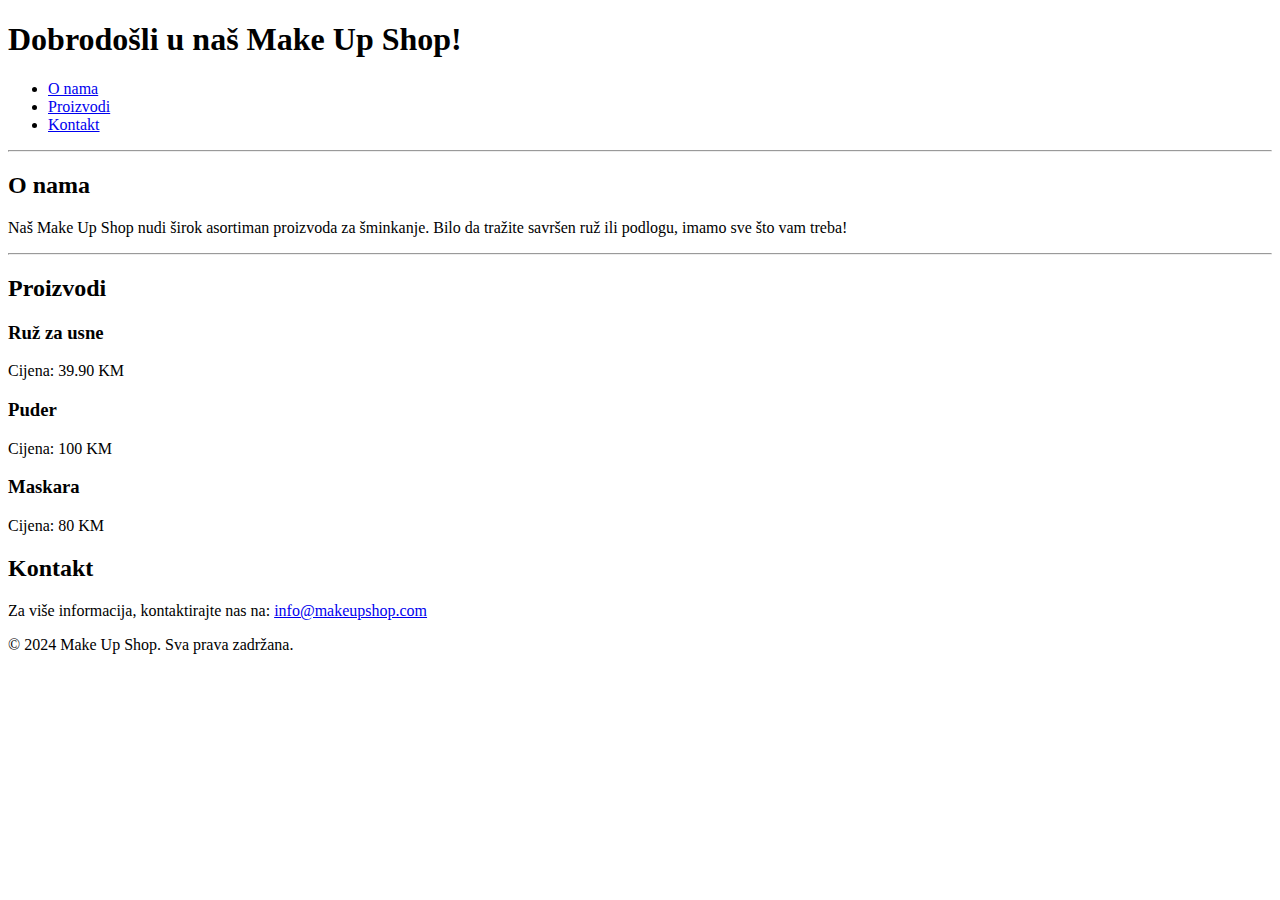
==== index.html @ 3cdc01b3 "Space" ====
<!DOCTYPE html>
<html lang="hr">
<head>
    <meta charset="UTF-8">
    <meta name="viewport" content="width=device-width, initial-scale=1.0">
    <title>Make Up Shop</title>
    <link rel="stylesheet" href="style.css">
</head>
<body>
    <header>
        <h1>Dobrodošli u naš Make Up Shop!</h1>
        <nav>
            <ul>
                <li><a href="#about">O nama</a></li>
                <li><a href="#products">Proizvodi</a></li>
                <li><a href="#contact">Kontakt</a></li>
            </ul>
        </nav>
    </header>

    <hr>

    <section id="about">
        <h2>O nama</h2>
        <p>Naš Make Up Shop nudi širok asortiman proizvoda za šminkanje. Bilo da tražite savršen ruž ili podlogu, imamo sve što vam treba!</p>
    </section>

    <hr>

    <section id="products">
        <h2>Proizvodi</h2>
        <div class="product">
            <h3>Ruž za usne</h3>
            <p>Cijena: 39.90 KM</p>
        </div>
        <div class="product">
            <h3>Puder</h3>
            <p>Cijena: 100 KM</p>
        </div>
        <div class="product">
            <h3>Maskara</h3>
            <p>Cijena: 80 KM</p>
        </div>
    </section>

    <section id="contact">
        <h2>Kontakt</h2>
        <p>Za više informacija, kontaktirajte nas na: <a href="mailto:info@makeupshop.com">info@makeupshop.com</a></p>
    </section>

    <footer>
        <p>&copy; 2024 Make Up Shop. Sva prava zadržana.</p>
    </footer>
</body>
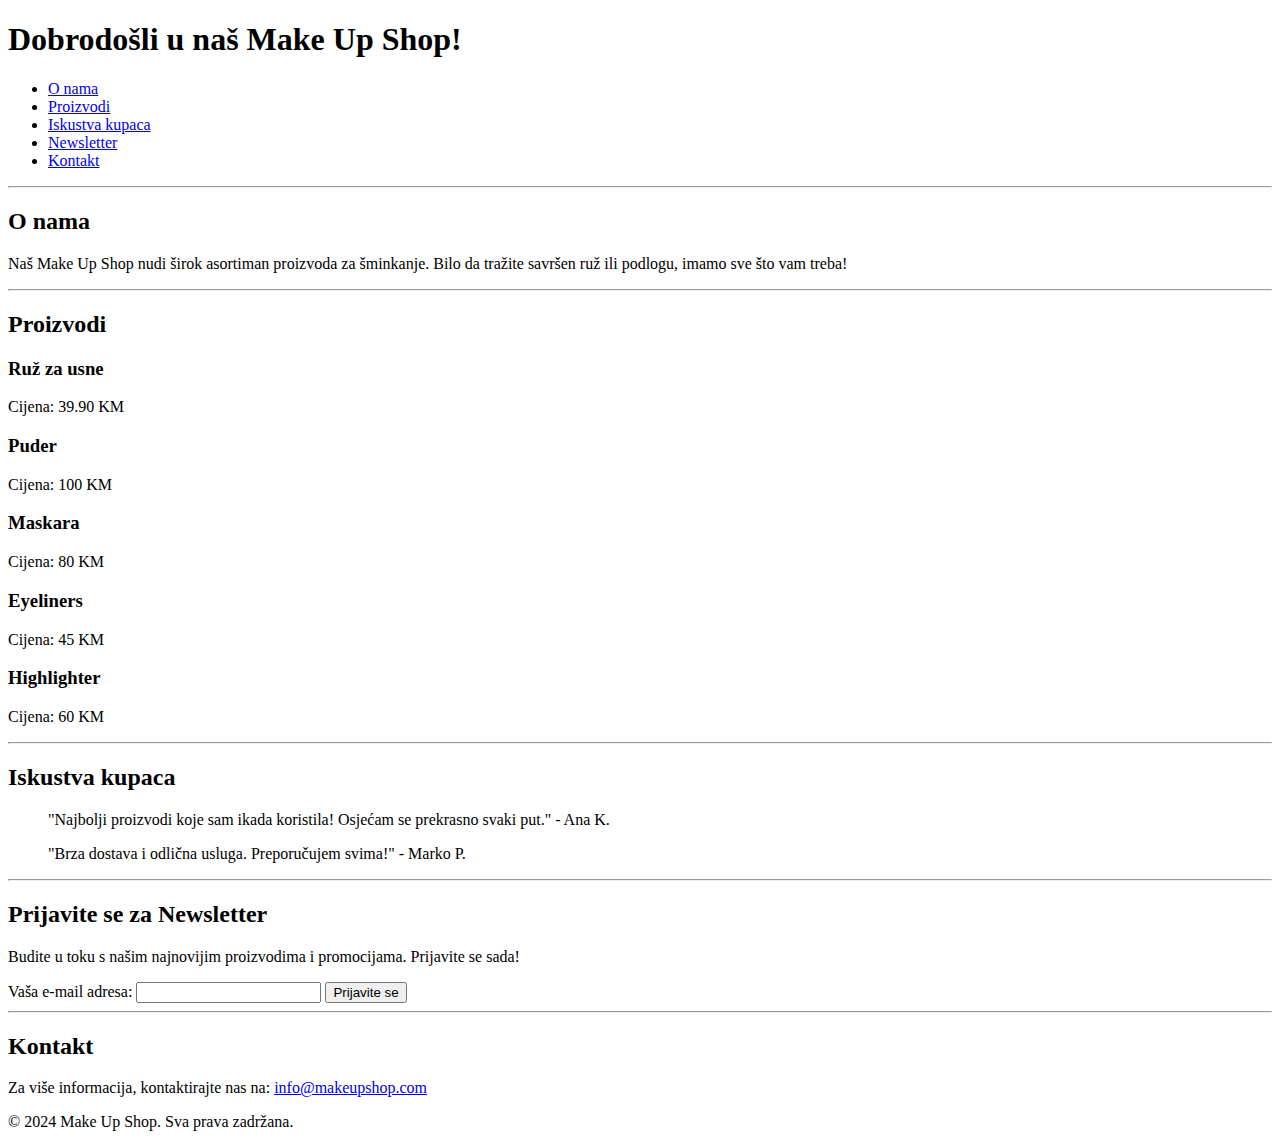
==== commit 87bd9767: "Opis promjena" ====
--- a/index.html
+++ b/index.html
@@ -13,6 +13,8 @@
             <ul>
                 <li><a href="#about">O nama</a></li>
                 <li><a href="#products">Proizvodi</a></li>
+                <li><a href="#testimonials">Iskustva kupaca</a></li>
+                <li><a href="#newsletter">Newsletter</a></li>
                 <li><a href="#contact">Kontakt</a></li>
             </ul>
         </nav>
@@ -41,7 +43,40 @@
             <h3>Maskara</h3>
             <p>Cijena: 80 KM</p>
         </div>
+        <div class="product">
+            <h3>Eyeliners</h3>
+            <p>Cijena: 45 KM</p>
+        </div>
+        <div class="product">
+            <h3>Highlighter</h3>
+            <p>Cijena: 60 KM</p>
+        </div>
     </section>
+    <hr>
+
+    <section id="testimonials">
+        <h2>Iskustva kupaca</h2>
+        <blockquote>
+            <p>"Najbolji proizvodi koje sam ikada koristila! Osjećam se prekrasno svaki put." - Ana K.</p>
+        </blockquote>
+        <blockquote>
+            <p>"Brza dostava i odlična usluga. Preporučujem svima!" - Marko P.</p>
+        </blockquote>
+    </section>
+
+    <hr>
+
+    <section id="newsletter">
+        <h2>Prijavite se za Newsletter</h2>
+        <p>Budite u toku s našim najnovijim proizvodima i promocijama. Prijavite se sada!</p>
+        <form action="#" method="post">
+            <label for="email">Vaša e-mail adresa:</label>
+            <input type="email" id="email" name="email" required>
+            <button type="submit">Prijavite se</button>
+        </form>
+    </section>
+
+    <hr>
 
     <section id="contact">
         <h2>Kontakt</h2>
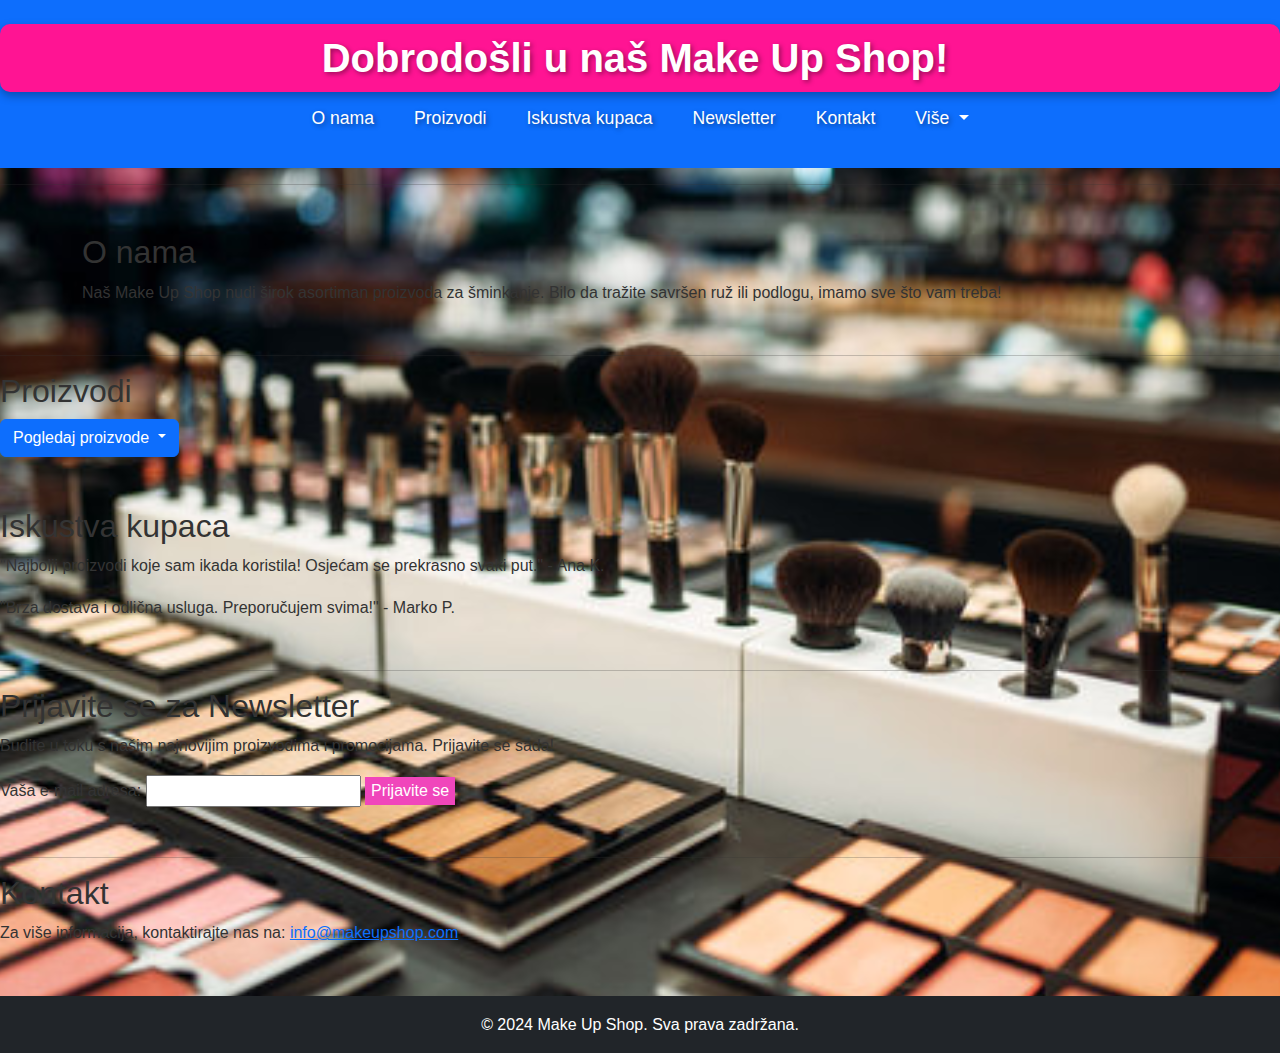
==== commit 8a7ffba9: "Normalizovanje završetaka linija" ====
--- a/index.html
+++ b/index.html
@@ -4,55 +4,90 @@
     <meta charset="UTF-8">
     <meta name="viewport" content="width=device-width, initial-scale=1.0">
     <title>Make Up Shop</title>
+    <link href="https://cdn.jsdelivr.net/npm/bootstrap@5.3.0-alpha1/dist/css/bootstrap.min.css" rel="stylesheet">
     <link rel="stylesheet" href="style.css">
 </head>
 <body>
-    <header>
-        <h1>Dobrodošli u naš Make Up Shop!</h1>
+    <header class="bg-primary text-white py-4">
+        <div class="container"></div>
+        <h1 class="nav justify-content-center">Dobrodošli u naš Make Up Shop!</h1>
         <nav>
-            <ul>
-                <li><a href="#about">O nama</a></li>
-                <li><a href="#products">Proizvodi</a></li>
-                <li><a href="#testimonials">Iskustva kupaca</a></li>
-                <li><a href="#newsletter">Newsletter</a></li>
-                <li><a href="#contact">Kontakt</a></li>
+            <ul class="nav justify-content-center">
+                <li class="nav-item"><a class="nav-link text-white" href="#about">O nama</a></li>
+                <li class="nav-item"><a class="nav-link text-white" href="#products">Proizvodi</a></li>
+                <li class="nav-item"><a class="nav-link text-white" href="#testimonials">Iskustva kupaca</a></li>
+                <li class="nav-item"><a class="nav-link text-white" href="#newsletter">Newsletter</a></li>
+                <li class="nav-item"><a class="nav-link text-white" href="#contact">Kontakt</a></li>
+
+                <li class="nav-item dropdown">
+                    <a class="nav-link dropdown-toggle text-white" href="#" id="navbarDropdown" role="button" data-bs-toggle="dropdown" aria-expanded="false">
+                        Više
+                    </a>
+                    <ul class="dropdown-menu" aria-labelledby="navbarDropdown">
+                        <li><a class="dropdown-item" href="#about">O nama</a></li>
+                        <li><a class="dropdown-item" href="#products">Proizvodi</a></li>
+                        <li><a class="dropdown-item" href="#testimonials">Iskustva</a></li>
+                        <li><a class="dropdown-item" href="#newsletter">Newsletter</a></li>
+                        <li><a class="dropdown-item" href="#contact">Kontakt</a></li>
+                    </ul>
+                </li>
+            </ul>
+        </nav>
+    </div>
+</header>
             </ul>
         </nav>
     </header>
 
     <hr>
-
+    <div class="container mt-5">
     <section id="about">
         <h2>O nama</h2>
         <p>Naš Make Up Shop nudi širok asortiman proizvoda za šminkanje. Bilo da tražite savršen ruž ili podlogu, imamo sve što vam treba!</p>
     </section>
-
+</div>
     <hr>
 
     <section id="products">
         <h2>Proizvodi</h2>
-        <div class="product">
-            <h3>Ruž za usne</h3>
-            <p>Cijena: 39.90 KM</p>
-        </div>
-        <div class="product">
-            <h3>Puder</h3>
-            <p>Cijena: 100 KM</p>
-        </div>
-        <div class="product">
-            <h3>Maskara</h3>
-            <p>Cijena: 80 KM</p>
-        </div>
-        <div class="product">
-            <h3>Eyeliners</h3>
-            <p>Cijena: 45 KM</p>
-        </div>
-        <div class="product">
-            <h3>Highlighter</h3>
-            <p>Cijena: 60 KM</p>
+        <div class="dropdown">
+            <button class="btn btn-primary dropdown-toggle" type="button" id="dropdownProducts" data-bs-toggle="dropdown" aria-expanded="false">
+                Pogledaj proizvode
+            </button>
+            <ul class="dropdown-menu" aria-labelledby="dropdownProducts">
+                <li>
+                    <div class="product">
+                        <h3>Ruž za usne</h3>
+                        <p>Cijena: 39.90 KM</p>
+                    </div>
+                </li>
+                <li>
+                    <div class="product">
+                        <h3>Puder</h3>
+                        <p>Cijena: 100 KM</p>
+                    </div>
+                </li>
+                <li>
+                    <div class="product">
+                        <h3>Maskara</h3>
+                        <p>Cijena: 80 KM</p>
+                    </div>
+                </li>
+                <li>
+                    <div class="product">
+                        <h3>Eyeliners</h3>
+                        <p>Cijena: 45 KM</p>
+                    </div>
+                </li>
+                <li>
+                    <div class="product">
+                        <h3>Highlighter</h3>
+                        <p>Cijena: 60 KM</p>
+                    </div>
+                </li>
+            </ul>
         </div>
     </section>
-    <hr>
 
     <section id="testimonials">
         <h2>Iskustva kupaca</h2>
@@ -82,8 +117,12 @@
         <h2>Kontakt</h2>
         <p>Za više informacija, kontaktirajte nas na: <a href="mailto:info@makeupshop.com">info@makeupshop.com</a></p>
     </section>
+    
+    <footer class="bg-dark text-white py-3 mt-5">
+        <div class="container text-center">
+            <p>&copy; 2024 Make Up Shop. Sva prava zadržana.</p>
+        </div>
+    </footer>
 
-    <footer>
-        <p>&copy; 2024 Make Up Shop. Sva prava zadržana.</p>
-    </footer>
+
 </body>
--- a/style.css
+++ b/style.css
@@ -0,0 +1,110 @@
+body {
+    font-family: 'Arial', sans-serif;
+    background-color: #f4f4f9;
+    background-image: url(360_F_238040002_oAUAwR0HAALRZzECXkzG024U1DKHfk6J.jpg);
+    background-size: cover;
+    background-position: center;
+    color: #333;
+    line-height: 1.6;
+    margin: 0;
+    padding: 0;
+}
+header {
+    background-color: rgba(255, 20, 145, 0.586);
+    padding: 30px 0;
+    color: white;
+    text-shadow: 2px 2px 5px rgba(0, 0, 0, 0.4); 
+}
+
+header h1 {
+    background-color: deeppink;
+    font-size: 2.5rem;
+    font-weight: bold;
+    text-align: center;
+    padding: 10px;
+    border-radius: 10px;
+    box-shadow: 0 4px 10px rgba(0, 0, 0, 0.3);
+}
+
+header nav .nav-link {
+    color: white;
+    font-size: 1.1rem;
+    padding: 12px 20px;
+    transition: color 0.3s ease;
+}
+
+header nav .nav-link:hover {
+    color: #ffc107;
+    text-decoration: underline;
+}
+header nav .dropdown-menu {
+    background-color: #ff69b4;
+}
+header nav .dropdown-item {
+    color: white;
+    font-size: 1rem;
+}
+
+header nav .dropdown-item:hover {
+    background-color: #ff1493;
+    color: #fff;
+}
+.product {
+    background: white;
+    padding: 20px;
+    margin: 10px 0;
+    border-radius: 8px;
+    box-shadow: 0 4px 6px rgba(0, 0, 0, 0.1);
+    transition: transform 0.3s ease, box-shadow 0.3s ease;
+}
+.product:hover {
+    transform: translateY(-10px); 
+    box-shadow: 0 12px 24px rgba(0, 0, 0, 0.2); 
+}
+
+.product h3 {
+    font-size: 1.5rem;
+    font-weight: bold;
+    margin-bottom: 10px;
+}
+
+.product p {
+    font-size: 1.1rem;
+    margin-bottom: 0;
+    color: #555;
+}
+
+footer {
+    background: #333;
+    color: white;
+    text-align: center;
+    padding: 15px;
+}
+section {
+    margin-bottom: 50px;
+}
+
+#newsletter form .form-label {
+    font-weight: bold;
+    font-size: 1.1rem;
+    color: #333;
+}
+
+#newsletter button {
+    background-color: #f046bb;
+    color: white;
+    border: none;
+    font-size: 1rem;
+}
+
+#newsletter button:hover {
+    background-color: #f046bb;
+}
+
+footer p {
+    margin-bottom: 0;
+}
+.dropdown-menu .product {
+    padding: 15px;
+    border-bottom: 1px solid #eee;
+}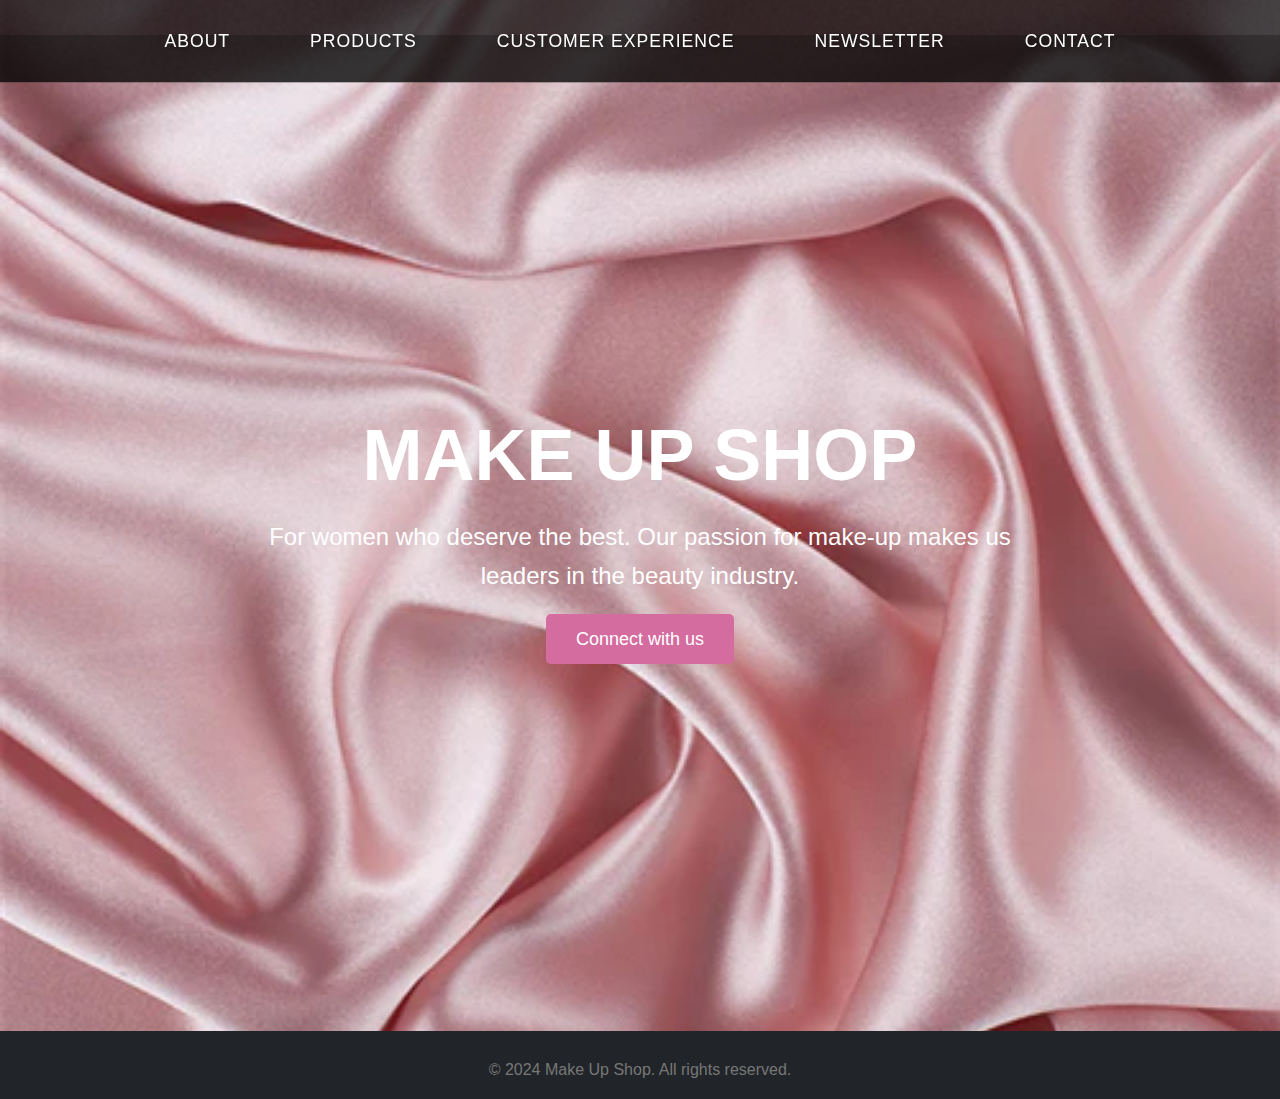
==== commit 7b95f7a5: "ain" ====
--- a/index.html
+++ b/index.html
@@ -8,29 +8,16 @@
     <link rel="stylesheet" href="style.css">
 </head>
 <body>
-    <header class="bg-primary text-white py-4">
+    <header class=" text-white py-4">
         <div class="container"></div>
-        <h1 class="nav justify-content-center">Dobrodošli u naš Make Up Shop!</h1>
+
         <nav>
             <ul class="nav justify-content-center">
-                <li class="nav-item"><a class="nav-link text-white" href="#about">O nama</a></li>
-                <li class="nav-item"><a class="nav-link text-white" href="#products">Proizvodi</a></li>
-                <li class="nav-item"><a class="nav-link text-white" href="#testimonials">Iskustva kupaca</a></li>
-                <li class="nav-item"><a class="nav-link text-white" href="#newsletter">Newsletter</a></li>
-                <li class="nav-item"><a class="nav-link text-white" href="#contact">Kontakt</a></li>
-
-                <li class="nav-item dropdown">
-                    <a class="nav-link dropdown-toggle text-white" href="#" id="navbarDropdown" role="button" data-bs-toggle="dropdown" aria-expanded="false">
-                        Više
-                    </a>
-                    <ul class="dropdown-menu" aria-labelledby="navbarDropdown">
-                        <li><a class="dropdown-item" href="#about">O nama</a></li>
-                        <li><a class="dropdown-item" href="#products">Proizvodi</a></li>
-                        <li><a class="dropdown-item" href="#testimonials">Iskustva</a></li>
-                        <li><a class="dropdown-item" href="#newsletter">Newsletter</a></li>
-                        <li><a class="dropdown-item" href="#contact">Kontakt</a></li>
-                    </ul>
-                </li>
+                <li class="nav-item"><a class="nav-link text-white" href="about.html">About</a></li>
+                <li class="nav-item"><a class="nav-link text-white" href="products.html">Products</a></li>
+                <li class="nav-item"><a class="nav-link text-white" href="customerexperince.html">Customer Experience</a></li>
+                <li class="nav-item"><a class="nav-link text-white" href="newsellers.html">Newsletter</a></li>
+                <li class="nav-item"><a class="nav-link text-white" href="contact.html">Contact</a></li>
             </ul>
         </nav>
     </div>
@@ -39,90 +26,181 @@
         </nav>
     </header>
 
-    <hr>
-    <div class="container mt-5">
-    <section id="about">
-        <h2>O nama</h2>
-        <p>Naš Make Up Shop nudi širok asortiman proizvoda za šminkanje. Bilo da tražite savršen ruž ili podlogu, imamo sve što vam treba!</p>
-    </section>
-</div>
-    <hr>
-
-    <section id="products">
-        <h2>Proizvodi</h2>
-        <div class="dropdown">
-            <button class="btn btn-primary dropdown-toggle" type="button" id="dropdownProducts" data-bs-toggle="dropdown" aria-expanded="false">
-                Pogledaj proizvode
-            </button>
-            <ul class="dropdown-menu" aria-labelledby="dropdownProducts">
-                <li>
-                    <div class="product">
-                        <h3>Ruž za usne</h3>
-                        <p>Cijena: 39.90 KM</p>
-                    </div>
-                </li>
-                <li>
-                    <div class="product">
-                        <h3>Puder</h3>
-                        <p>Cijena: 100 KM</p>
-                    </div>
-                </li>
-                <li>
-                    <div class="product">
-                        <h3>Maskara</h3>
-                        <p>Cijena: 80 KM</p>
-                    </div>
-                </li>
-                <li>
-                    <div class="product">
-                        <h3>Eyeliners</h3>
-                        <p>Cijena: 45 KM</p>
-                    </div>
-                </li>
-                <li>
-                    <div class="product">
-                        <h3>Highlighter</h3>
-                        <p>Cijena: 60 KM</p>
-                    </div>
-                </li>
-            </ul>
+    <div class="hero-section">
+        <div class="hero-content">
+            <h1>Make Up Shop</h1>
+            <p>For women who deserve the best. Our passion for make-up makes us leaders in the beauty industry.</p>
+            <a href="#contact" class="cta-button">Connect with us</a>
         </div>
-    </section>
-
-    <section id="testimonials">
-        <h2>Iskustva kupaca</h2>
-        <blockquote>
-            <p>"Najbolji proizvodi koje sam ikada koristila! Osjećam se prekrasno svaki put." - Ana K.</p>
-        </blockquote>
-        <blockquote>
-            <p>"Brza dostava i odlična usluga. Preporučujem svima!" - Marko P.</p>
-        </blockquote>
-    </section>
-
-    <hr>
-
-    <section id="newsletter">
-        <h2>Prijavite se za Newsletter</h2>
-        <p>Budite u toku s našim najnovijim proizvodima i promocijama. Prijavite se sada!</p>
-        <form action="#" method="post">
-            <label for="email">Vaša e-mail adresa:</label>
-            <input type="email" id="email" name="email" required>
-            <button type="submit">Prijavite se</button>
-        </form>
-    </section>
-
-    <hr>
-
-    <section id="contact">
-        <h2>Kontakt</h2>
-        <p>Za više informacija, kontaktirajte nas na: <a href="mailto:info@makeupshop.com">info@makeupshop.com</a></p>
-    </section>
-    
+    </div>
+
+
+
     <footer class="bg-dark text-white py-3 mt-5">
         <div class="container text-center">
-            <p>&copy; 2024 Make Up Shop. Sva prava zadržana.</p>
+            <p>&copy; 2024 Make Up Shop. All rights reserved.</p>
         </div>
     </footer>
 
+    <style>
+      
+        * {
+            margin: 0;
+            padding: 0;
+            box-sizing: border-box;
+        }
+
+        body {
+            font-family: 'Arial', sans-serif;
+            background-color: #f5f5f5;
+            color: #333;
+            overflow-x: hidden;
+        }
+
+     
+        .hero-section {
+            height: 100vh;
+            background-image: url('hero-image.jpg'); /* Zamijeni s vlastitom slikom */
+            background-size: cover;
+            background-position: center;
+            display: flex;
+            justify-content: center;
+            align-items: center;
+            text-align: center;
+            color: white;
+            position: relative;
+            background-attachment: fixed;
+        }
+
+        .hero-content {
+            z-index: 1;
+            max-width: 800px;
+            padding: 0 20px;
+        }
+
+        .hero-content h1 {
+            font-size: 72px;
+            font-weight: bold;
+            text-transform: uppercase;
+            margin-bottom: 20px;
+            animation: fadeIn 2s ease-in-out;
+        }
+
+        .hero-content p {
+            font-size: 24px;
+            margin-bottom: 30px;
+            animation: fadeIn 3s ease-in-out;
+        }
+
+        .cta-button {
+            padding: 15px 30px;
+            background-color: #D56C9F;
+            color: white;
+            font-size: 18px;
+            border: none;
+            border-radius: 5px;
+            cursor: pointer;
+            text-decoration: none;
+            transition: background-color 0.3s;
+            animation: fadeIn 4s ease-in-out;
+        }
+
+        .cta-button:hover {
+            background-color: #B3567F;
+        }
+
+      
+        @keyframes fadeIn {
+            from {
+                opacity: 0;
+                transform: translateY(20px);
+            }
+            to {
+                opacity: 1;
+                transform: translateY(0);
+            }
+        }
+
+        nav {
+            background-color: rgba(0, 0, 0, 0.7);
+            color: white;
+            padding: 15px 0;
+            position: fixed;
+            width: 100%;
+            top: 0;
+            z-index: 1000;
+            transition: background-color 0.3s ease;
+        }
+
+        nav ul {
+            list-style: none;
+            display: flex;
+            justify-content: center;
+        }
+
+        nav ul li {
+            margin: 0 20px;
+        }
+
+        nav ul li a {
+            color: white;
+            font-size: 18px;
+            text-decoration: none;
+            text-transform: uppercase;
+            letter-spacing: 1px;
+            transition: color 0.3s ease;
+        }
+
+        nav ul li a:hover {
+            color: #D56C9F;
+        }
+
+      
+        footer {
+            background-color: #1c1c1c;
+            color: white;
+            text-align: center;
+            padding: 40px 20px;
+        }
+
+        footer .social-media {
+            margin: 20px 0;
+        }
+
+        footer .social-media a {
+            color: white;
+            font-size: 28px;
+            margin: 0 15px;
+            text-decoration: none;
+            transition: color 0.3s;
+        }
+
+        footer .social-media a:hover {
+            color: #D56C9F;
+        }
+
+        footer p {
+            font-size: 16px;
+            color: #777;
+            margin-top: 10px;
+        }
+
+        @media (max-width: 768px) {
+            .hero-content h1 {
+                font-size: 48px;
+            }
+
+            .hero-content p {
+                font-size: 18px;
+            }
+
+            .cta-button {
+                font-size: 16px;
+                padding: 12px 25px;
+            }
+        }
+    </style>
+</head>
+
 
 </body>
--- a/style.css
+++ b/style.css
@@ -1,31 +1,43 @@
 body {
     font-family: 'Arial', sans-serif;
     background-color: #f4f4f9;
-    background-image: url(360_F_238040002_oAUAwR0HAALRZzECXkzG024U1DKHfk6J.jpg);
+    background-image:url(pinksilk.webp) ;
     background-size: cover;
     background-position: center;
     color: #333;
     line-height: 1.6;
     margin: 0;
     padding: 0;
+    flex-direction: column;
+    text-decoration: none;
+    border-bottom: none;
 }
 header {
-    background-color: rgba(255, 20, 145, 0.586);
-    padding: 30px 0;
+    background-color: rgba(57, 55, 52, 0.329);
+    margin-top: 35px;
     color: white;
     text-shadow: 2px 2px 5px rgba(0, 0, 0, 0.4); 
+    text-decoration: none;
+    border-bottom: none;
 }
 
 header h1 {
-    background-color: deeppink;
+    background-color:#333;
     font-size: 2.5rem;
     font-weight: bold;
     text-align: center;
-    padding: 10px;
+    padding-top: 30px;
     border-radius: 10px;
-    box-shadow: 0 4px 10px rgba(0, 0, 0, 0.3);
+    box-shadow: 30px 4px 10px rgba(0, 0, 0, 0.3);
+    text-decoration: none;
+    border-bottom: none;
 }
+h2{
+    text-align: center;
+    padding-top: 70px;
+    padding-bottom: 40px;
 
+}
 header nav .nav-link {
     color: white;
     font-size: 1.1rem;
@@ -78,7 +90,7 @@
     background: #333;
     color: white;
     text-align: center;
-    padding: 15px;
+    padding: 10px;
 }
 section {
     margin-bottom: 50px;
@@ -107,4 +119,53 @@
 .dropdown-menu .product {
     padding: 15px;
     border-bottom: 1px solid #eee;
-}+}
+#container{
+    font-family: 'Arial', sans-serif;
+    background-color: #f4f4f9;
+    background-image: url(360_F_238040002_oAUAwR0HAALRZzECXkzG024U1DKHfk6J.jpg);
+    background-size: cover;
+    background-position: center;
+    color: #333;
+}
+nav {
+    background-color: #333; /* Ovdje postavi boju pozadine koju želiš, npr. tamnu boju */
+    color: white;
+    padding: 15px 0;
+    position: fixed;
+    width: 100%;
+    top: 0;
+    z-index: 1000;
+    transition: background-color 0.3s ease;
+    border-bottom: none; /* Ovdje se uklanja linija ispod menija */
+}
+
+/* Unutar navigacije */
+nav ul {
+    list-style: none;
+    display: flex;
+    justify-content: center;
+    margin: 0;
+    padding: 0;
+}
+
+nav ul li {
+    margin: 0 20px;
+}
+
+nav ul li a {
+    color: white; /* Boja linkova */
+    font-size: 18px;
+    text-decoration: none; /* Ovdje uklanjamo liniju ispod linka */
+    text-transform: uppercase;
+    letter-spacing: 1px;
+    transition: color 0.3s ease;
+    border-bottom: none; /* Uklonjena linija ispod svakog linka */
+}
+
+nav ul li a:hover {
+    color: #D56C9F; /* Promjena boje pri hoveru */
+    border-bottom: none; /* Ovdje uklanjamo liniju pri hoveru */
+}
+
+   